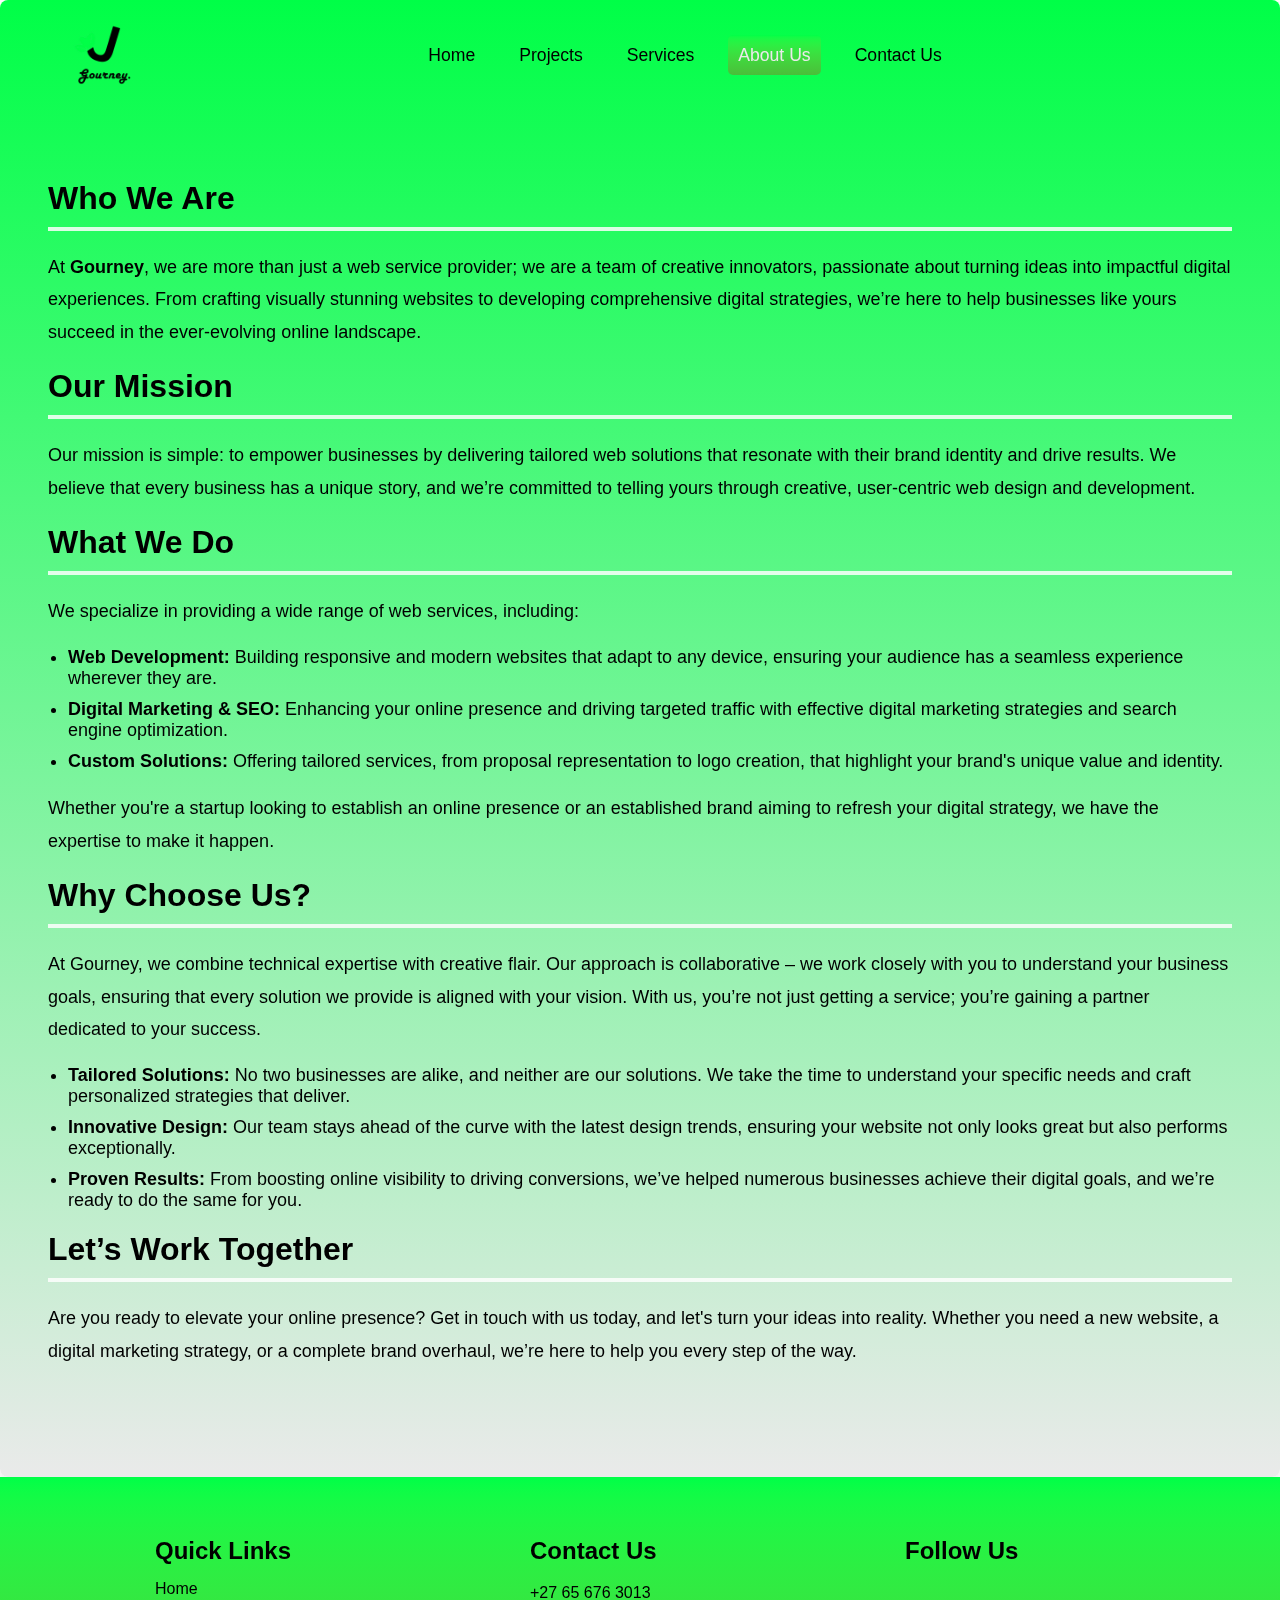
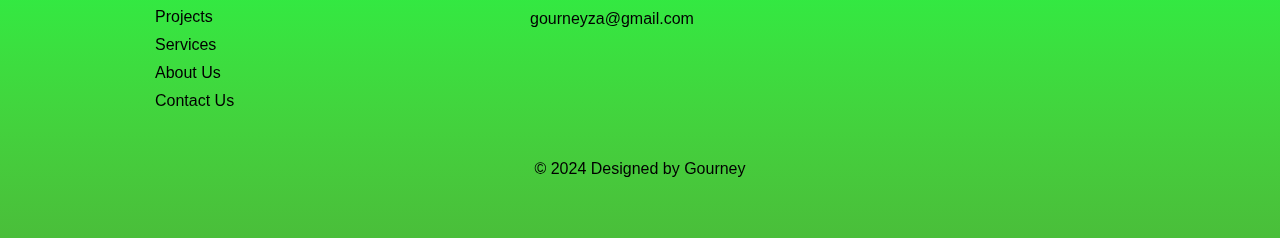
==== about.html @ 3dc87ed4 "update commit" ====
<!DOCTYPE html>
<html lang="en">

<head>
    <meta charset="UTF-8">
    <meta name="viewport" content="width=device-width, initial-scale=1.0">
    <title>Gourney | About Us</title>

    <link rel="stylesheet" href="styles/styles.css">
    <link rel="stylesheet" href="styles/grid.css">
    <link rel="shortcut icon" href="favicon.ico" type="x-icon">
    <link rel="preconnect" href="https://fonts.googleapis.com">
    <link rel="preconnect" href="https://fonts.gstatic.com" crossorigin>
    <link href="https://fonts.googleapis.com/css2?family=Inter:ital,opsz,wght@0,14..32,100..900;1,14..32,100..900&display=swap" rel="stylesheet">
    <link rel="stylesheet" href="https://cdnjs.cloudflare.com/ajax/libs/font-awesome/6.6.0/css/all.min.css" integrity="sha512-Kc323vGBEqzTmouAECnVceyQqyqdsSiqLQISBL29aUW4U/M7pSPA/gEUZQqv1cwx4OnYxTxve5UMg5GT6L4JJg==" crossorigin="anonymous" referrerpolicy="no-referrer" />
</head>

<body>
    <header id="navbar"></header>

    <main>
        <section class="about-section">

            <article>
                <h2>Who We Are</h2>
                <p>At <strong>Gourney</strong>, we are more than just a web service provider; we are a team of creative innovators, passionate about turning ideas into impactful digital experiences. From crafting visually stunning websites to developing comprehensive digital strategies, we’re here to help businesses like yours succeed in the ever-evolving online landscape.</p>
            </article>

            <article>
                <h2>Our Mission</h2>
                <p>Our mission is simple: to empower businesses by delivering tailored web solutions that resonate with their brand identity and drive results. We believe that every business has a unique story, and we’re committed to telling yours through creative, user-centric web design and development.</p>
            </article>

            <article>
                <h2>What We Do</h2>
                <p>We specialize in providing a wide range of web services, including:</p>
                <ul>
                    <li><strong>Web Development:</strong> Building responsive and modern websites that adapt to any device, ensuring your audience has a seamless experience wherever they are.</li>
                    <li><strong>Digital Marketing & SEO:</strong> Enhancing your online presence and driving targeted traffic with effective digital marketing strategies and search engine optimization.</li>
                    <li><strong>Custom Solutions:</strong> Offering tailored services, from proposal representation to logo creation, that highlight your brand's unique value and identity.</li>
                </ul>
                <p>Whether you're a startup looking to establish an online presence or an established brand aiming to refresh your digital strategy, we have the expertise to make it happen.</p>
            </article>

            <article>
                <h2>Why Choose Us?</h2>
                <p>At Gourney, we combine technical expertise with creative flair. Our approach is collaborative – we work closely with you to understand your business goals, ensuring that every solution we provide is aligned with your vision. With us, you’re not just getting a service; you’re gaining a partner dedicated to your success.</p>

                <ul>
                    <li><strong>Tailored Solutions:</strong> No two businesses are alike, and neither are our solutions. We take the time to understand your specific needs and craft personalized strategies that deliver.</li>
                    <li><strong>Innovative Design:</strong> Our team stays ahead of the curve with the latest design trends, ensuring your website not only looks great but also performs exceptionally.</li>
                    <li><strong>Proven Results:</strong> From boosting online visibility to driving conversions, we’ve helped numerous businesses achieve their digital goals, and we’re ready to do the same for you.</li>
                </ul>
            </article>

            <article>
                <h2>Let’s Work Together</h2>
                <p>Are you ready to elevate your online presence? Get in touch with us today, and let's turn your ideas into reality. Whether you need a new website, a digital marketing strategy, or a complete brand overhaul, we’re here to help you every step of the way.</p>
            </article>
        </section>
    </main>

    <footer id="footer-container" class="site-footer"></footer>

    <script src="components/footer.js"></script>
    <script src="components/navbar.js"></script>
    <script src="components/menu.js"></script>
</body>

</html>
---- styles/styles.css ----
:root {
    --primary: #00000;
    --secondary: #00ff47;
    --color-tan: #bcffb4;
    --color-teal: #4dff6e;
    --color-brown: #000000;
    --color-orange: #eaeaea;
    --color-gold: var(--secondary);
}


* {
    margin: 0;
    padding: 0;
    font-family: 'Gill Sans', 'Gill Sans MT', Calibri, 'Trebuchet MS', sans-serif;
    box-sizing: border-box;
    scroll-behavior: smooth;
}

header {
    width: 100%;
    display: flex;
    top: 0;
    left: 0;
    position: fixed;
    align-items: center;
    justify-content: space-between;
    z-index: 1000;
    padding-inline: 3rem;
}

header > a > img {
    width: 110px;
    height: 110px;
}

.navbar > ul {
    display: flex;
    align-items: center;
    justify-content: space-between;
    list-style: none;
    gap: 1.5rem;
}

.navbar > ul > li > a, .dropbtn { 
    font-size: 1.1rem;
    text-decoration: none;
    color: var(--color-brown);
    padding: 10px;
    text-align: center;
    transition: ease-in-out .1s;
    border-radius: 5px;
}

.nav-bg {
    background-color: #a5a5a525;
    backdrop-filter: blur(20px);
}

.social-icons {
    display: inline-flex;
    gap:20px;
    font-size: 1.5rem;
}

.dropdown {
    position: relative;
    display: inline-flex;
    padding-block: 1rem;
}

.dropdown:hover .dropdown-content {
    display: block;
    margin-top: 3rem;
  }

.dropdown-content {
    display: none;
    position: absolute;
    background-color: #f9f9f9;
    min-width: 300px;
    border-radius: 20px;
    box-shadow: 0px 8px 16px 0px rgba(0,0,0,0.2);
    padding: 30px;
    z-index: 1;
}

.dropbtn:hover .dropdown-content {
    display: block;
}

.dropdown-content > ul {
    list-style: none;
    display: flex;
    flex-direction: column;
    gap: 30px;
}

.dropdown-content > ul > li > a {
    text-decoration: none;
    margin: 10px;
    padding: 10px;
    border-radius: 10px;
    color: var(--primary);
}

.dropdown-content > ul > li > a:hover , .navbar > ul >li >a:hover, .dropbtn:hover{
    background-color: var(--secondary);
    align-items: start;
    color: #f9f9f9;
}

.navbar ul li a.active {
    background: linear-gradient(in lch, var(--secondary), #4abe3a);
    color: var(--color-orange); /* Change this to whatever color you want for the active link */
}

.dropbtn a.active {
    background: linear-gradient(in lch, var(--secondary), var(--color-teal)); /* Change this to whatever color you want for the active link */
}



.hamburger {
    position: absolute;
    transform: translateY(-50%);
    right: 3rem;
    display: none;
}

.bar {
    display: block;
    width: 25px;
    height: 3px;
    margin: 5px auto;
    -webkit-transition: all 0.3s ease-in-out;
    transition: all 0.3s ease-in-out;
    background-color: var(--color-brown);
}

.hero-section {
    display: flex;
    width: 100%;
    min-height: 100vh;
    white-space: wrap;
    z-index: 1;
    padding-inline: 1.8rem;
    overflow: hidden;
}

.hero-section > main {
    padding-top: 35vh;
    z-index: 1;
}

.hero-section > main > h1 {
    font-size: 2rem;
    margin-bottom: 10px;
    font-weight: 700;
}

.hero-section > main > p {
    font-size: 1.5rem;    
}

.hero-slide {
    position: relative;
    padding-top: 20vh;
    padding-inline: 10rem;
}

.hero-slide img{
    position: absolute;
    width: 450px;
}


/**
.package-section {
    width: 100%;
    min-height: 100vh;
}

.package-section > main {
    padding-top: 20vh;
    margin-inline: 1.4rem;
}

.package-grid {
    display: grid;
    grid-template-columns: auto auto auto;
    justify-content: center;
}

.package-grid > div {
    margin: 3rem;
    padding: 4rem;
    background-color: var(--secondary);
    border-radius: 5px;
    filter: drop-shadow(1px 1px 5px);
}**/


.offer-section {
    width: 100%;
    overflow: hidden;
}

.offer-column {
    display: flex;
    flex-direction: column;
}

.offer-item {
    display: inline-flex;
    margin: 20px;
    align-items: center;
    background: linear-gradient(in lch, var(--secondary), var(--color-tan));
    border-radius:10px;
}

.offer-item > img {
    width: 50%;
    height: 50vh;
    margin: 0;
    object-fit: cover;
    border-radius: 10px;
    transition: ease-out .5s;
}

.offer-item > img:hover {
    scale: 1.01;
}

.offer-text {
    text-align: center;
    width: 100%;
    height: 100%;
    padding-inline: 30px;
}

.offer-text h1 {
    font-size: 2.5rem;
    margin-bottom: 1rem;
}

.offer-text p {
    font-size: 1.2rem;
}

.offerbtn {
    margin-top: 2rem;
}

.offerbtn a {
    font-weight: 500;
    color: var(--primary);
    text-decoration: none;
    padding: 12px 15px;
    border-radius: 10px;
    transition: ease-in-out .5s;
}

.offerbtn a:hover {
    background-color: var(--color-orange);
}


/* From Uiverse.io by mobinkakei */ 
.btn { 
    --color1: var(--secondary);
    --color2: #4abe3a;
    perspective: 1000px;
    padding: 1em 1em;
    margin-top: 1rem;
    background: linear-gradient(var(--color1), var(--color2));
    border: none;
    outline: none;
    border-radius: 5px;
    font-size: 20px;
    text-transform: uppercase;
    letter-spacing: 4px;
    color: #fff;
    text-shadow: 0 10px 10px #000;
    cursor: pointer;
    transform: rotateX(70deg) rotateZ(5deg);
    transform-style: preserve-3d;
    transition: transform 0.5s;
  }
  
  .btn::before {
    content: "";
    width: 100%;
    height: 15px;
    background-color: var(--color2);
    position: absolute;
    bottom: 0;
    right: 0;
    transform: rotateX(90deg);
    transform-origin: bottom;
  }
  
  .btn::after {
    content: "";
    width: 15px;
    height: 100%;
    background-color: var(--color1);
    position: absolute;
    top: 0;
    right: 0;
    transform: rotateY(-90deg);
    transform-origin: right;
  }
  
  .btn:hover {
    transform: rotateX(30deg) rotateZ(0);
  }

  .project-section {
    display: flex;
    background: linear-gradient(var(--secondary) , var(--color-orange));
    width: 100%;
    min-height: 100vh;
    z-index: 1;
    padding-inline: 1.4rem;
    overflow: hidden;
  }


  .project-section > main{
    z-index: 1;
    overflow: hidden;
    display: inline-flex;
    padding-top: 0px;
    padding-inline: 5rem;
    transform-style: preserve-3d;
    
}

.project-text {
    display: flex;
    flex-direction: column;
    align-items: center;
    gap: 1rem;
    padding-top: 250px;
    margin-left: 2.3rem;
    text-align: center;
}

.project-text > h1 {
    font-size: 2.5rem;
}

.project-grid {
    display: grid;
    grid-template-columns: auto auto auto;
}

.project-grid > img {
    width: 100%;
}

.row {
    margin-right: 4.3rem;
}

.arrow-circle {
    width: 50px;
    align-items: center;
    margin-top: 20px;
    height: 50px;
    outline: none;
    border-radius: 100%;
    background-color: var(--secondary);
}

.portfolio-section {
    min-height: 100vh;
    width: 100%;
}

/* Additional Styling for About Section */
.about-section {
    padding-top: 20vh;
    padding-bottom: 10vh;
    padding-inline: 3rem;
    width: 100%;
    margin: auto;
    background: linear-gradient(var(--secondary) , var(--color-orange));

    border-radius: 8px;
    box-shadow: 0px 4px 12px rgba(0, 0, 0, 0.1);
}

.about-section h2 {
    font-size: 32px;
    color: #000000;
    margin-bottom: 20px;
    border-bottom: 4px solid var(--color-orange);
    mix-blend-mode: hard-light;
    padding-bottom: 10px;
}

.about-section p {
    font-size: 18px;
    color: #000000;
    line-height: 1.8;
    margin-bottom: 20px;
}

.about-section ul {
    list-style-type: disc;
    padding-left: 20px;
    margin-bottom: 20px;
}

.about-section ul li {
    font-size: 18px;
    margin-bottom: 10px;
    color: #000000;
}

/* Link and Button Styling */
.about-section a {
    color: var(--color-brown);
    text-decoration: none;
    transition: color 0.3s ease;
}

.about-section a:hover {
    color: var(--color-brown);
}

/* Services Section Styling */
.services-section {
    padding-top: 18vh;
    padding-inline: 3rem;
    width: 100%;
    margin: auto;
    text-align: center;
    white-space: wrap;
}

.services-section h1 {
    font-size: 48px;
    color: #000000;
    margin-bottom: 20px;
}

.services-section p {
    font-size: 18px;
    color: #121212;
    margin-bottom: 40px;
    line-height: 1.8;
}

.service-column {
    display: flex;
    flex-direction: column;
    align-items: center;
    text-align: left;
    gap: 50px;
}

.service-item {
    display: inline-flex;
    gap: 5rem;
    align-items: center;
    background-color: var(--color-orange);
    justify-content: space-evenly;
    padding: 1.2rem;
    border-radius: 10px;
    flex-wrap: wrap;
    width: 50%;
    
}
.service-item i {
    background-color: var(--color-teal);
    padding: 1.5rem;
    border-radius: 100%;
}

.service-item div {
    margin: 1rem;
}

.service-item h2 {
    padding: .5rem;
    border-radius: .5rem;
    background-color: var(--color-teal);
    margin-bottom: 10px;
}

.service-item span {
    padding-left: 5px;
}

.service-item ul {
    padding-top: 10px;
    padding-left: 2rem;
}
/* Pricing Section Styling */
.pricing-section {
    padding-block: 15vh;
    padding-inline: 3rem;
    width: 100%;
    background: transparent;
    margin: auto;
    text-align: center;
}

.pricing-section h1 {
    font-size: 48px;
    color: #000000;
    margin-bottom: 20px;
}

.pricing-section p {
    font-size: 18px;
    color: #080808;
    margin-bottom: 40px;
    line-height: 1.8;
}

/* Grid Layout for Pricing */
.pricing-grid {
    display: grid;
    grid-template-columns: repeat(auto-fit, minmax(250px, 1fr));
    gap: 20px;
}

.pricing-item {
    background-color: #fff;
    padding: 30px;
    border-radius: 8px;
    box-shadow: 0px 4px 12px rgba(0, 0, 0, 0.1);
    transition: transform 0.3s ease, box-shadow 0.3s ease;
}

.pricing-item:hover {
    transform: translateY(-10px);
    box-shadow: 0px 8px 24px rgba(0, 0, 0, 0.2);
}

.pricing-item h2 {
    font-size: 28px;
    color: #2c3e50;
    margin-bottom: 15px;
}

.pricing-item .price {
    font-size: 36px;
    color: var(--secondary);
    margin-bottom: 15px;
}

.pricing-item ul {
    list-style-type: none;
    padding: 0;
    margin-bottom: 30px;
}

.pricing-item ul li {
    font-size: 16px;
    color: #0a0a0a;
    margin-bottom: 10px;
}

.pricing-item .btn {
    background-color: var(--secondary);
    color: white;
    padding: 10px 20px;
    border-radius: 5px;
    text-decoration: none;
    font-size: 16px;
    transition: background-color 0.3s ease;
}

.pricing-item .btn:hover {
    background-color: var(--color-teal);
}

.contact-container {
    width: 100%;
    padding-inline: 1rem;
}

.contact-title {
    padding-top: 20vh;
    text-align: center;
    width: 100%;
}

.name-div {
    display: inline-flex; gap: 20px;
}

.name-div > .contact-item > input {
    padding-inline-end: 3rem;
}

.contact-item {
    display: flex;
    flex-direction: column;
    gap: 10px;
    margin-top: 10px;
}

.contact-item input {
    padding: 10px 35px 10px 5px;
    border-radius: 5px;
}

.contact-item > textarea {
    width: 100%;
    height: 20vh;
    resize: none;
    padding: 10px;
}

.contact-row{
    padding-top: 5vh;
    display: flex;
    justify-content: space-evenly;
    gap: 2rem;
    margin-block: 2rem;
    width: 100%;
    font-family: 'Franklin Gothic Medium', 'Arial Narrow', Arial, sans-serif;
}

.contact-left {
    background-color: var(--color-orange);
    padding: 5vh;
    border-radius: 5px;
    width: 50%;
    filter: drop-shadow( 3px 3px 10px #0a0a0a);
}

.contact-right {
    display: flex;
    flex-direction: column;
    gap: 20px;
    padding: 5vh;
    border-radius: 5px;
    background-color: var(--color-teal);
    filter: drop-shadow(1px 1px 10px);
}


.site-footer {
    background: linear-gradient(in lch, var(--secondary), #4abe3a);
    color: var(--primary);
    padding: 40px 0;
    font-family: var(--font-main);
}

.footer-content {
    display: flex;
    justify-content: space-evenly;
    width: 100%;
    margin: 0 auto;
    padding: 0 20px;
    flex-wrap: wrap;
}

.footer-section {
    margin: 20px;
    min-width: 220px;
    bottom: 0;
}

.footer-section h3 {
    font-family: var(--font-secondary);
    margin-bottom: 15px;
    font-size: 24px;
    color: var(--primary);
}

.footer-section p {
    color: #000000;
    line-height: 1.6;
}

.footer-section ul {
    list-style: none;
    padding: 0;
}

.footer-section ul li {
    margin-bottom: 10px;
}

.footer-section ul li a {
    color: var(--primary);
    text-decoration: none;
    transition: color 0.3s ease;
}

.footer-section ul li a:hover {
    color: var(--card);
}

.footer-section .social a {
    color: var(--primary);
    font-size: 20px;
    margin-right: 15px;
    transition: color 0.3s ease;
}

.footer-section .social a:hover {
    color: #909090;
}

.footer-bottom {
    text-align: center;
    padding: 20px;
    background-color: var(--primary);
    color: var(--primary);
}

.footer-bottom p {
    margin: 0;
    font-size: 16px;
}


.footer-section.social > a {
    text-decoration: none;
    color: var(--primary);
    font-size: 20px;
    margin-left: 10px;
}


@media (max-width: 1000px) {
    header {
        height: 100px;
    }
    .hero-section {
        display: flex;
        overflow: hidden;
        text-align: center;
    }

    .navbar > ul {
        position: fixed;
        left: -100%;
        top: 5rem;
        flex-direction: column;
        background-color: #000000;
        width: 100%;
        margin-top: 20px;
        backdrop-filter: blur(20px);
        padding-top: 1rem;
        padding-bottom: 20px;
        text-align: center;
        transition: 0.3s;
    }

    .navbar > ul > li > a , .dropbtn{
        color: var(--color-orange);
    }

    .dropdown {
        padding-block: 0;
    }

    .dropdown:hover .dropdown-content {
        display: none
      }

    .navbar > ul.active {
        left: 0;
    }

    .navbar > ul > li {
        margin: 1rem 0;
    }

    .social-icons {
        display: none;
    }

    .hamburger {
        display: block;
        cursor: pointer;
    }

    .hamburger.active .bar:nth-child(2) {
        opacity: 0;
    }

    .hamburger.active .bar:nth-child(1) {
        -webkit-transform: translateY(8px) rotate(45deg);
        transform: translateY(8px) rotate(45deg);
    }

    .hamburger.active .bar:nth-child(3) {
        -webkit-transform: translateY(-8px) rotate(-45deg);
        transform: translateY(-8px) rotate(-45deg);
    }

    .hero-section {
        justify-content: center;
    }

    .hero-slide {
        display: none;
    }

    .btn {
        transform: rotateX(0deg) rotateZ(0deg);
        scale: .7;
    }

    .offer-item {
        padding: 2rem;
        border-radius: 1rem;
    }

    .offer-item:hover {
        scale: 1.01;
    }

    .offer-item > img {
       display: none;
    }

    .project-section {
        justify-content: center;
    }

    .project-section > main {
        padding-inline: 0;
    }
    .project-text {
        margin-left: 0;
    }

    .project-grid {
        display: grid;
        grid-template-columns: auto;
        gap: 10px;
        width: 100%;
    }

    .service-item {

        flex-wrap: wrap;
        width: 100%;
        
    }

    .contact-row {
        flex-direction: column;
    }

    .contact-left {
        width: 100%;
    }

    .item.active > p , h2 {
        font-size: 2rem;
    }
}
---- styles/grid.css ----
img {
	max-width: 100%;
	height: auto;
	display: block;
}
figure {
	margin: 1rem;
}
.row {
	width: 960px;
	display: flex;
	flex-wrap: wrap;
	transform: rotateX(60deg) rotateY(0deg) rotateZ(-25deg);
}
.column {
	width:50%;
	max-width:50%;
}
.row,
.column,
.ItemCard,
.ItemCard__dest,
.ItemCard__thumb {
	width: 60px;
	position: relative; 
	backface-visibility: hidden;
	transform-style: preserve-3d;
}
.cover {
	display: block;
	position: absolute;
	top: 0;
	width: 200px;
	height: 150px;
}
.ItemCard__thumb img {
	position: relative;
	z-index: 1;
	transition: transform 0.3s cubic-bezier(0.165, 0.84, 0.44, 1);
	transform: translate3d(0, 0, 20px);
}
.shadow {
	display: block;
	transition: all 0.3s cubic-bezier(0.165, 0.84, 0.44, 1);
	opacity: .9;
	background-color: rgba(0, 0, 0, 0.1);
	box-shadow: 0 0 5px 1px rgba(0, 0, 0, 0.1);
}
.column:hover .ItemCard__dest {
	z-index: 10;
}
.column:hover .ItemCard__dest,
.column:hover .ItemCard__thumb img {
	transform: translate3d(0, 0, 50px) rotateX(-90deg);
	transform-origin: center bottom;
}
.column:hover .ItemCard__thumb .shadow {
	opacity: .6;
	background-color: rgba(0, 0, 0, 0.1);
	box-shadow: 0 0 10px 6px rgba(0, 0, 0, 0.1);
}
.row {
	margin-left: 40px;
	width: 100%;
    flex: 1 1 50%;
    
}
.column {
    padding:10px;
    flex: 1 1 1;
}
.row,
.column,
.ItemCard,
.ItemCard__dest,
.ItemCard__thumb {
	width: 450px;
}
.cover {
	width: 200px;
    height: 150px;
}
.ItemCard__thumb img {
	transform: translate3d(0, 0, 20px);
}
.column:hover .ItemCard__dest,
.column:hover .ItemCard__thumb img {
	transform: translate3d(0, 0, 50px) rotateX(-90deg);
}


@media screen and (max-width:1000px) {
  .row {
    display: none;
  }
}
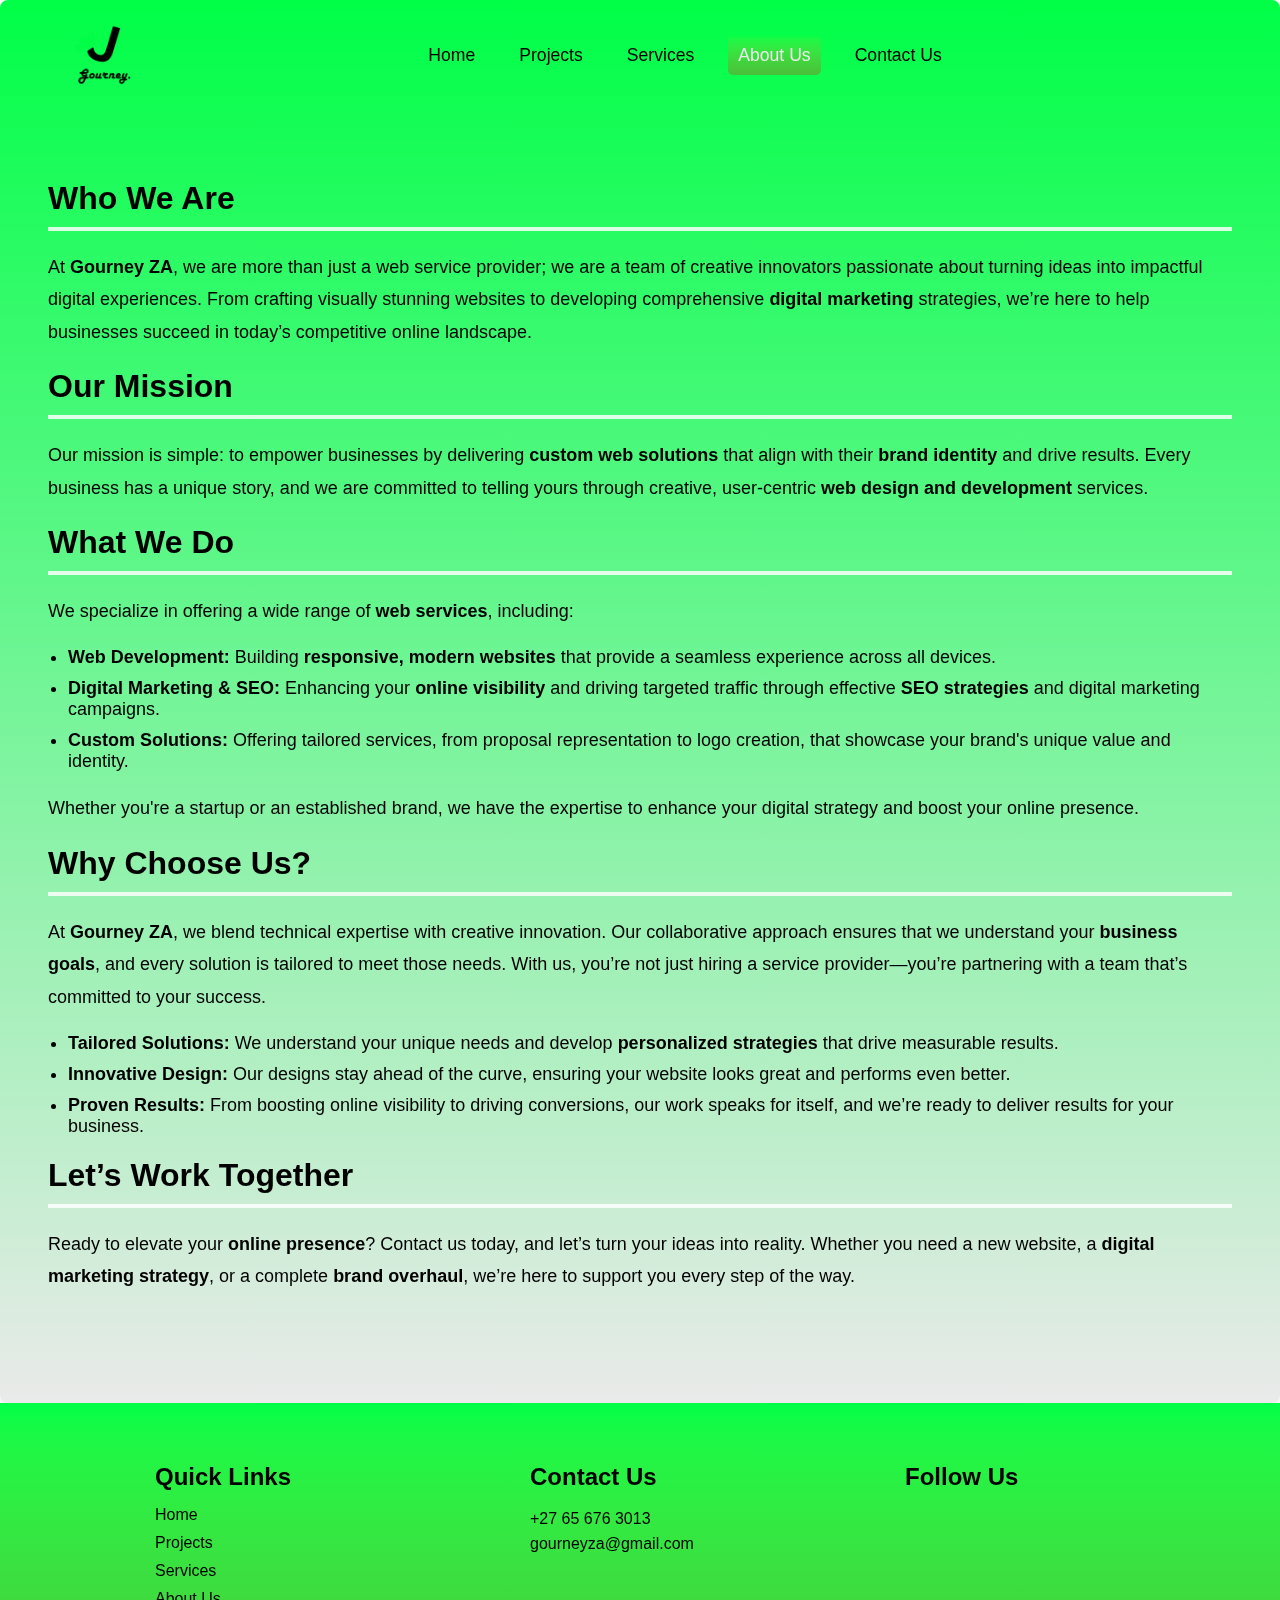
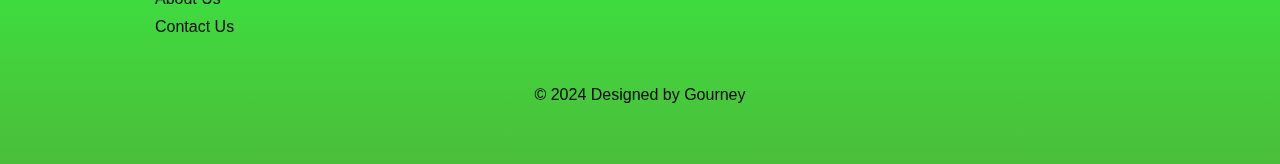
==== commit 6ee4818f: "Update Commit" ====
--- a/about.html
+++ b/about.html
@@ -20,45 +20,47 @@
 
     <main>
         <section class="about-section">
-
+    
             <article>
                 <h2>Who We Are</h2>
-                <p>At <strong>Gourney</strong>, we are more than just a web service provider; we are a team of creative innovators, passionate about turning ideas into impactful digital experiences. From crafting visually stunning websites to developing comprehensive digital strategies, we’re here to help businesses like yours succeed in the ever-evolving online landscape.</p>
+                <p>At <strong>Gourney ZA</strong>, we are more than just a web service provider; we are a team of creative innovators passionate about turning ideas into impactful digital experiences. From crafting visually stunning websites to developing comprehensive <strong>digital marketing</strong> strategies, we’re here to help businesses succeed in today’s competitive online landscape.</p>
             </article>
-
+    
             <article>
                 <h2>Our Mission</h2>
-                <p>Our mission is simple: to empower businesses by delivering tailored web solutions that resonate with their brand identity and drive results. We believe that every business has a unique story, and we’re committed to telling yours through creative, user-centric web design and development.</p>
+                <p>Our mission is simple: to empower businesses by delivering <strong>custom web solutions</strong> that align with their <strong>brand identity</strong> and drive results. Every business has a unique story, and we are committed to telling yours through creative, user-centric <strong>web design and development</strong> services.</p>
             </article>
-
+    
             <article>
                 <h2>What We Do</h2>
-                <p>We specialize in providing a wide range of web services, including:</p>
+                <p>We specialize in offering a wide range of <strong>web services</strong>, including:</p>
                 <ul>
-                    <li><strong>Web Development:</strong> Building responsive and modern websites that adapt to any device, ensuring your audience has a seamless experience wherever they are.</li>
-                    <li><strong>Digital Marketing & SEO:</strong> Enhancing your online presence and driving targeted traffic with effective digital marketing strategies and search engine optimization.</li>
-                    <li><strong>Custom Solutions:</strong> Offering tailored services, from proposal representation to logo creation, that highlight your brand's unique value and identity.</li>
+                    <li><strong>Web Development:</strong> Building <strong>responsive, modern websites</strong> that provide a seamless experience across all devices.</li>
+                    <li><strong>Digital Marketing & SEO:</strong> Enhancing your <strong>online visibility</strong> and driving targeted traffic through effective <strong>SEO strategies</strong> and digital marketing campaigns.</li>
+                    <li><strong>Custom Solutions:</strong> Offering tailored services, from proposal representation to logo creation, that showcase your brand's unique value and identity.</li>
                 </ul>
-                <p>Whether you're a startup looking to establish an online presence or an established brand aiming to refresh your digital strategy, we have the expertise to make it happen.</p>
+                <p>Whether you're a startup or an established brand, we have the expertise to enhance your digital strategy and boost your online presence.</p>
             </article>
-
+    
             <article>
                 <h2>Why Choose Us?</h2>
-                <p>At Gourney, we combine technical expertise with creative flair. Our approach is collaborative – we work closely with you to understand your business goals, ensuring that every solution we provide is aligned with your vision. With us, you’re not just getting a service; you’re gaining a partner dedicated to your success.</p>
-
+                <p>At <strong>Gourney ZA</strong>, we blend technical expertise with creative innovation. Our collaborative approach ensures that we understand your <strong>business goals</strong>, and every solution is tailored to meet those needs. With us, you’re not just hiring a service provider—you’re partnering with a team that’s committed to your success.</p>
+    
                 <ul>
-                    <li><strong>Tailored Solutions:</strong> No two businesses are alike, and neither are our solutions. We take the time to understand your specific needs and craft personalized strategies that deliver.</li>
-                    <li><strong>Innovative Design:</strong> Our team stays ahead of the curve with the latest design trends, ensuring your website not only looks great but also performs exceptionally.</li>
-                    <li><strong>Proven Results:</strong> From boosting online visibility to driving conversions, we’ve helped numerous businesses achieve their digital goals, and we’re ready to do the same for you.</li>
+                    <li><strong>Tailored Solutions:</strong> We understand your unique needs and develop <strong>personalized strategies</strong> that drive measurable results.</li>
+                    <li><strong>Innovative Design:</strong> Our designs stay ahead of the curve, ensuring your website looks great and performs even better.</li>
+                    <li><strong>Proven Results:</strong> From boosting online visibility to driving conversions, our work speaks for itself, and we’re ready to deliver results for your business.</li>
                 </ul>
             </article>
-
+    
             <article>
                 <h2>Let’s Work Together</h2>
-                <p>Are you ready to elevate your online presence? Get in touch with us today, and let's turn your ideas into reality. Whether you need a new website, a digital marketing strategy, or a complete brand overhaul, we’re here to help you every step of the way.</p>
+                <p>Ready to elevate your <strong>online presence</strong>? Contact us today, and let’s turn your ideas into reality. Whether you need a new website, a <strong>digital marketing strategy</strong>, or a complete <strong>brand overhaul</strong>, we’re here to support you every step of the way.</p>
             </article>
+    
         </section>
     </main>
+    
 
     <footer id="footer-container" class="site-footer"></footer>
 
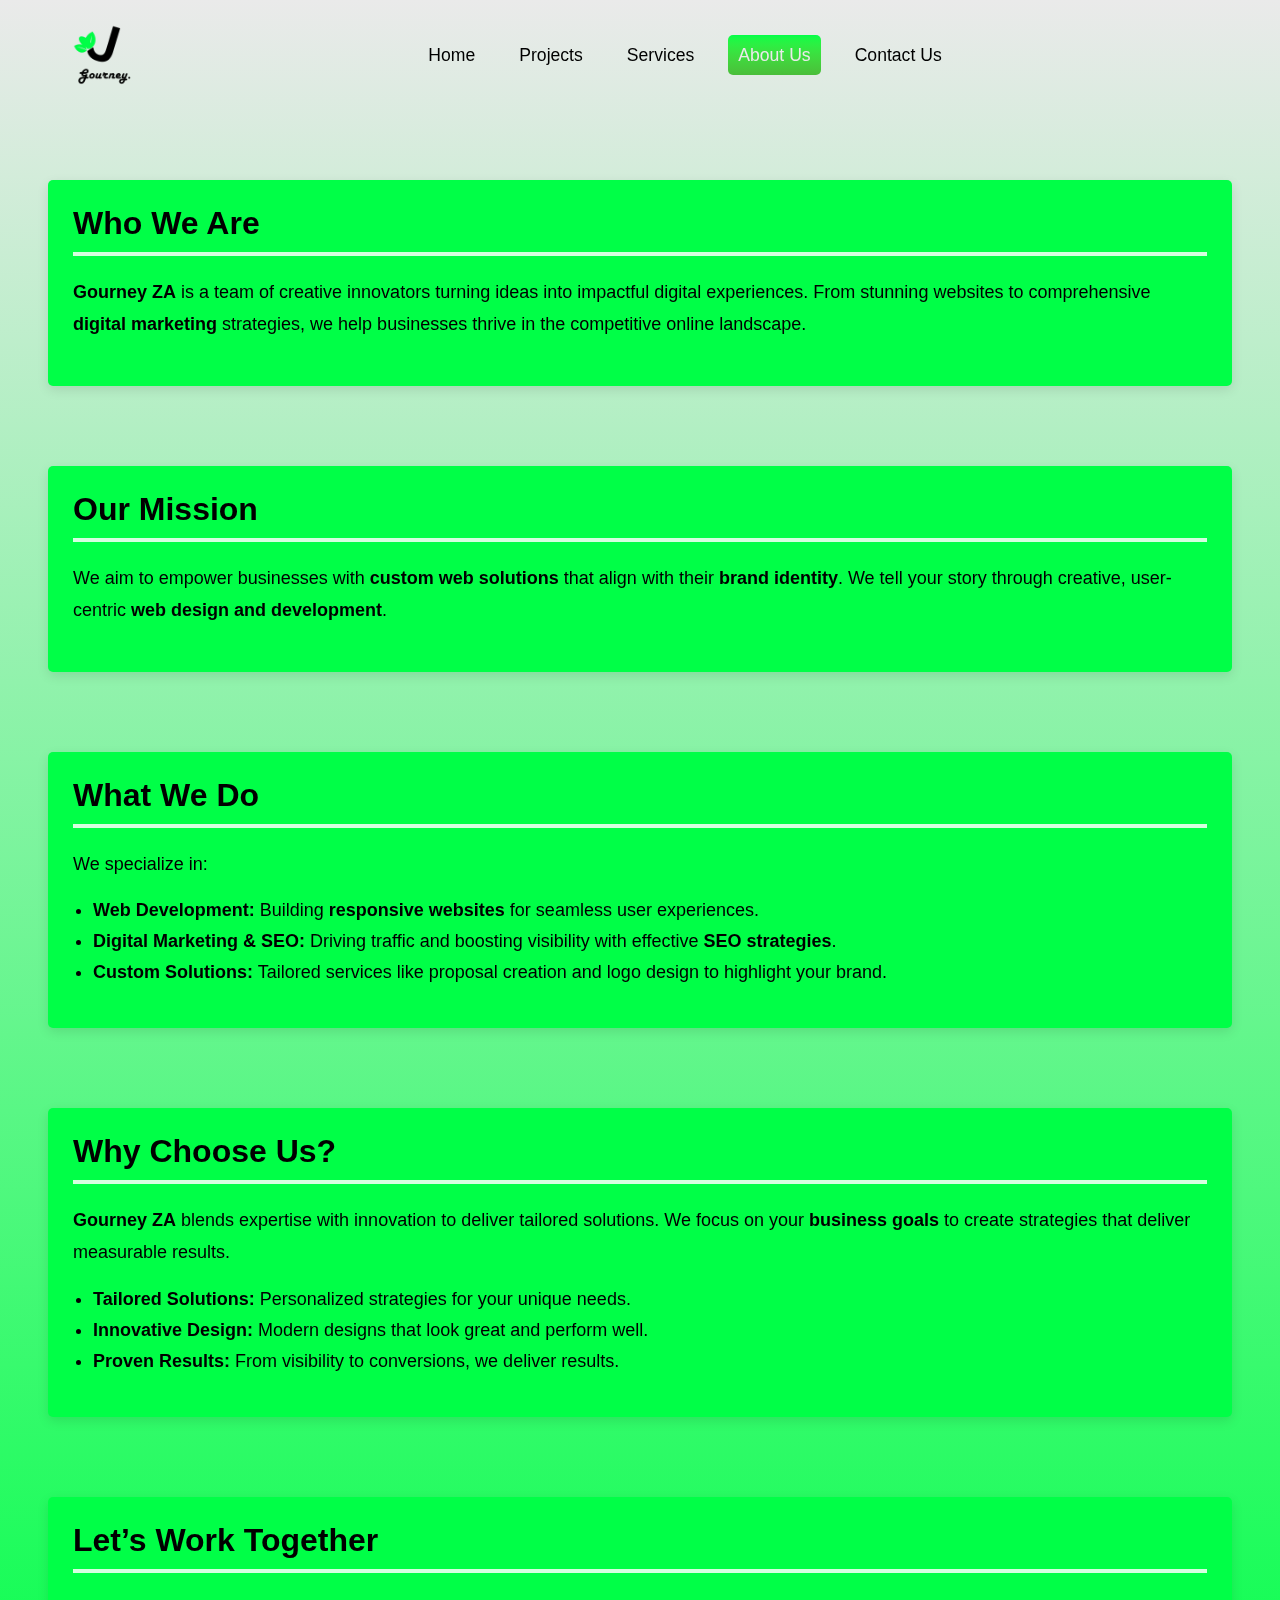
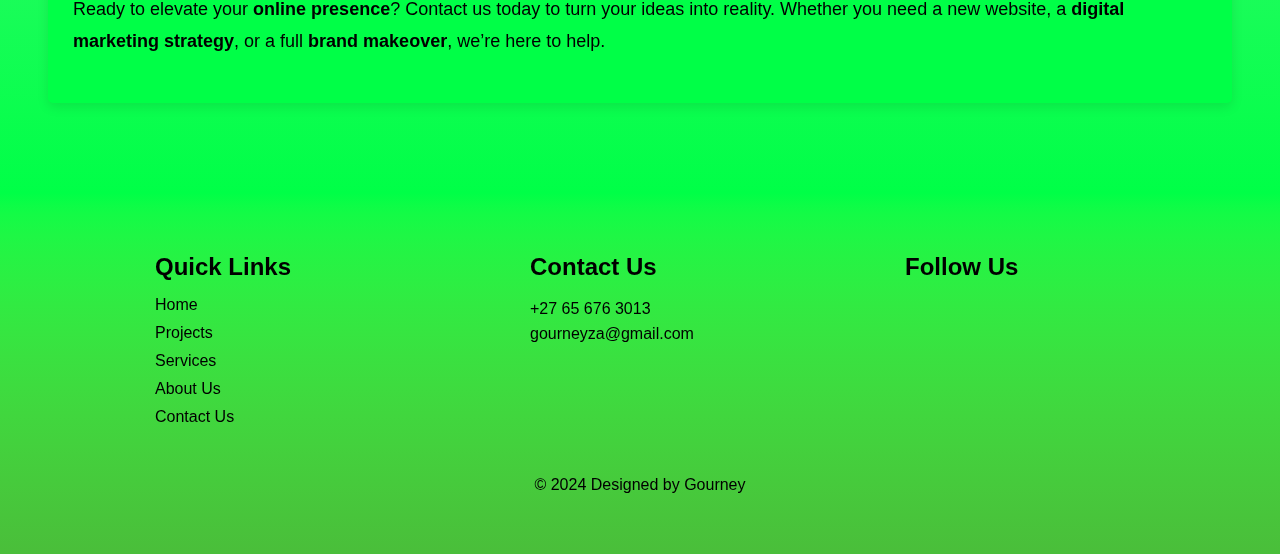
==== commit b91ec958: "Update Gourney to V2" ====
--- a/about.html
+++ b/about.html
@@ -1,72 +1,131 @@
 <!DOCTYPE html>
 <html lang="en">
-
-<head>
-    <meta charset="UTF-8">
-    <meta name="viewport" content="width=device-width, initial-scale=1.0">
+  <head>
+    <meta charset="UTF-8" />
+    <meta name="viewport" content="width=device-width, initial-scale=1.0" />
     <title>Gourney | About Us</title>
 
-    <link rel="stylesheet" href="styles/styles.css">
-    <link rel="stylesheet" href="styles/grid.css">
-    <link rel="shortcut icon" href="favicon.ico" type="x-icon">
-    <link rel="preconnect" href="https://fonts.googleapis.com">
-    <link rel="preconnect" href="https://fonts.gstatic.com" crossorigin>
-    <link href="https://fonts.googleapis.com/css2?family=Inter:ital,opsz,wght@0,14..32,100..900;1,14..32,100..900&display=swap" rel="stylesheet">
-    <link rel="stylesheet" href="https://cdnjs.cloudflare.com/ajax/libs/font-awesome/6.6.0/css/all.min.css" integrity="sha512-Kc323vGBEqzTmouAECnVceyQqyqdsSiqLQISBL29aUW4U/M7pSPA/gEUZQqv1cwx4OnYxTxve5UMg5GT6L4JJg==" crossorigin="anonymous" referrerpolicy="no-referrer" />
-</head>
+    <link rel="stylesheet" href="styles/styles.css" />
+    <link rel="stylesheet" href="styles/grid.css" />
+    <link rel="shortcut icon" href="favicon.ico" type="x-icon" />
+    <link rel="preconnect" href="https://fonts.googleapis.com" />
+    <link rel="preconnect" href="https://fonts.gstatic.com" crossorigin />
+    <link
+      href="https://fonts.googleapis.com/css2?family=Inter:ital,opsz,wght@0,14..32,100..900;1,14..32,100..900&display=swap"
+      rel="stylesheet"
+    />
+    <link
+      rel="stylesheet"
+      href="https://cdnjs.cloudflare.com/ajax/libs/font-awesome/6.6.0/css/all.min.css"
+      integrity="sha512-Kc323vGBEqzTmouAECnVceyQqyqdsSiqLQISBL29aUW4U/M7pSPA/gEUZQqv1cwx4OnYxTxve5UMg5GT6L4JJg=="
+      crossorigin="anonymous"
+      referrerpolicy="no-referrer"
+    />
 
-<body>
+    <!-- Google tag (gtag.js) -->
+    <script
+      async
+      src="https://www.googletagmanager.com/gtag/js?id=G-W6Y5EHHRC6"
+    ></script>
+    <script>
+      window.dataLayer = window.dataLayer || [];
+      function gtag() {
+        dataLayer.push(arguments);
+      }
+      gtag("js", new Date());
+
+      gtag("config", "G-W6Y5EHHRC6");
+    </script>
+  </head>
+
+  <body>
     <header id="navbar"></header>
 
     <main>
-        <section class="about-section">
-    
-            <article>
-                <h2>Who We Are</h2>
-                <p>At <strong>Gourney ZA</strong>, we are more than just a web service provider; we are a team of creative innovators passionate about turning ideas into impactful digital experiences. From crafting visually stunning websites to developing comprehensive <strong>digital marketing</strong> strategies, we’re here to help businesses succeed in today’s competitive online landscape.</p>
-            </article>
-    
-            <article>
-                <h2>Our Mission</h2>
-                <p>Our mission is simple: to empower businesses by delivering <strong>custom web solutions</strong> that align with their <strong>brand identity</strong> and drive results. Every business has a unique story, and we are committed to telling yours through creative, user-centric <strong>web design and development</strong> services.</p>
-            </article>
-    
-            <article>
-                <h2>What We Do</h2>
-                <p>We specialize in offering a wide range of <strong>web services</strong>, including:</p>
-                <ul>
-                    <li><strong>Web Development:</strong> Building <strong>responsive, modern websites</strong> that provide a seamless experience across all devices.</li>
-                    <li><strong>Digital Marketing & SEO:</strong> Enhancing your <strong>online visibility</strong> and driving targeted traffic through effective <strong>SEO strategies</strong> and digital marketing campaigns.</li>
-                    <li><strong>Custom Solutions:</strong> Offering tailored services, from proposal representation to logo creation, that showcase your brand's unique value and identity.</li>
-                </ul>
-                <p>Whether you're a startup or an established brand, we have the expertise to enhance your digital strategy and boost your online presence.</p>
-            </article>
-    
-            <article>
-                <h2>Why Choose Us?</h2>
-                <p>At <strong>Gourney ZA</strong>, we blend technical expertise with creative innovation. Our collaborative approach ensures that we understand your <strong>business goals</strong>, and every solution is tailored to meet those needs. With us, you’re not just hiring a service provider—you’re partnering with a team that’s committed to your success.</p>
-    
-                <ul>
-                    <li><strong>Tailored Solutions:</strong> We understand your unique needs and develop <strong>personalized strategies</strong> that drive measurable results.</li>
-                    <li><strong>Innovative Design:</strong> Our designs stay ahead of the curve, ensuring your website looks great and performs even better.</li>
-                    <li><strong>Proven Results:</strong> From boosting online visibility to driving conversions, our work speaks for itself, and we’re ready to deliver results for your business.</li>
-                </ul>
-            </article>
-    
-            <article>
-                <h2>Let’s Work Together</h2>
-                <p>Ready to elevate your <strong>online presence</strong>? Contact us today, and let’s turn your ideas into reality. Whether you need a new website, a <strong>digital marketing strategy</strong>, or a complete <strong>brand overhaul</strong>, we’re here to support you every step of the way.</p>
-            </article>
-    
-        </section>
+      <section class="about-section">
+        <div>
+          <h2>Who We Are</h2>
+          <p>
+            <strong>Gourney ZA</strong> is a team of creative innovators
+            turning ideas into impactful digital experiences. From stunning
+            websites to comprehensive
+            <strong>digital marketing</strong> strategies, we help businesses
+            thrive in the competitive online landscape.
+          </p>
+        </div>
+
+        <div>
+          <h2>Our Mission</h2>
+          <p>
+            We aim to empower businesses with
+            <strong>custom web solutions</strong> that align with their
+            <strong>brand identity</strong>. We tell your story through
+            creative, user-centric
+            <strong>web design and development</strong>.
+          </p>
+        </div>
+
+        <div>
+          <h2>What We Do</h2>
+          <p>We specialize in:</p>
+          <ul>
+            <li>
+              <strong>Web Development:</strong> Building
+              <strong>responsive websites</strong> for seamless user
+              experiences.
+            </li>
+            <li>
+              <strong>Digital Marketing & SEO:</strong> Driving traffic and
+              boosting visibility with effective
+              <strong>SEO strategies</strong>.
+            </li>
+            <li>
+              <strong>Custom Solutions:</strong> Tailored services like
+              proposal creation and logo design to highlight your brand.
+            </li>
+          </ul>
+        </div>
+
+        <div>
+          <h2>Why Choose Us?</h2>
+          <p>
+            <strong>Gourney ZA</strong> blends expertise with innovation to
+            deliver tailored solutions. We focus on your
+            <strong>business goals</strong> to create strategies that deliver
+            measurable results.
+          </p>
+          <ul>
+            <li>
+              <strong>Tailored Solutions:</strong> Personalized strategies for
+              your unique needs.
+            </li>
+            <li>
+              <strong>Innovative Design:</strong> Modern designs that look
+              great and perform well.
+            </li>
+            <li>
+              <strong>Proven Results:</strong> From visibility to conversions,
+              we deliver results.
+            </li>
+          </ul>
+        </div>
+
+        <div class="col-span-2">
+          <h2>Let’s Work Together</h2>
+          <p>
+            Ready to elevate your <strong>online presence</strong>? Contact us
+            today to turn your ideas into reality. Whether you need a new
+            website, a <strong>digital marketing strategy</strong>, or a full
+            <strong>brand makeover</strong>, we’re here to help.
+          </p>
+        </div>
+      </section>
     </main>
-    
 
     <footer id="footer-container" class="site-footer"></footer>
 
     <script src="components/footer.js"></script>
     <script src="components/navbar.js"></script>
     <script src="components/menu.js"></script>
-</body>
-
+  </body>
 </html>
--- a/styles/styles.css
+++ b/styles/styles.css
@@ -318,7 +318,7 @@
 
   .project-section {
     display: flex;
-    background: linear-gradient(var(--secondary) , var(--color-orange));
+    background: linear-gradient(var(--color-orange), var(--secondary));
     width: 100%;
     min-height: 100vh;
     z-index: 1;
@@ -381,14 +381,21 @@
 
 /* Additional Styling for About Section */
 .about-section {
+    display: grid;
+    grid-template-columns: repeat(auto-fit, minmax(1fr, 1fr)); /* Responsive grid columns */
+    gap: 5rem; /* Space between grid items */
     padding-top: 20vh;
     padding-bottom: 10vh;
     padding-inline: 3rem;
     width: 100%;
-    margin: auto;
-    background: linear-gradient(var(--secondary) , var(--color-orange));
-
-    border-radius: 8px;
+    margin: 0 auto;
+    background: linear-gradient(var(--color-orange), var(--secondary));
+}
+
+.about-section > div {
+    padding: 25px ;
+    background-color: var(--secondary);
+    border-radius: 5px;
     box-shadow: 0px 4px 12px rgba(0, 0, 0, 0.1);
 }
 
@@ -472,8 +479,18 @@
     border-radius: 10px;
     flex-wrap: wrap;
     width: 50%;
-    
-}
+    transition: .5s all ease-in-out;
+}
+
+.service-item:nth-child(odd) {
+    flex-direction: row-reverse;
+}
+
+.service-item:hover {
+    scale: 1.05;
+    box-shadow: 1px 1px 20px var(--color-brown);
+}
+
 .service-item i {
     background-color: var(--color-teal);
     padding: 1.5rem;
